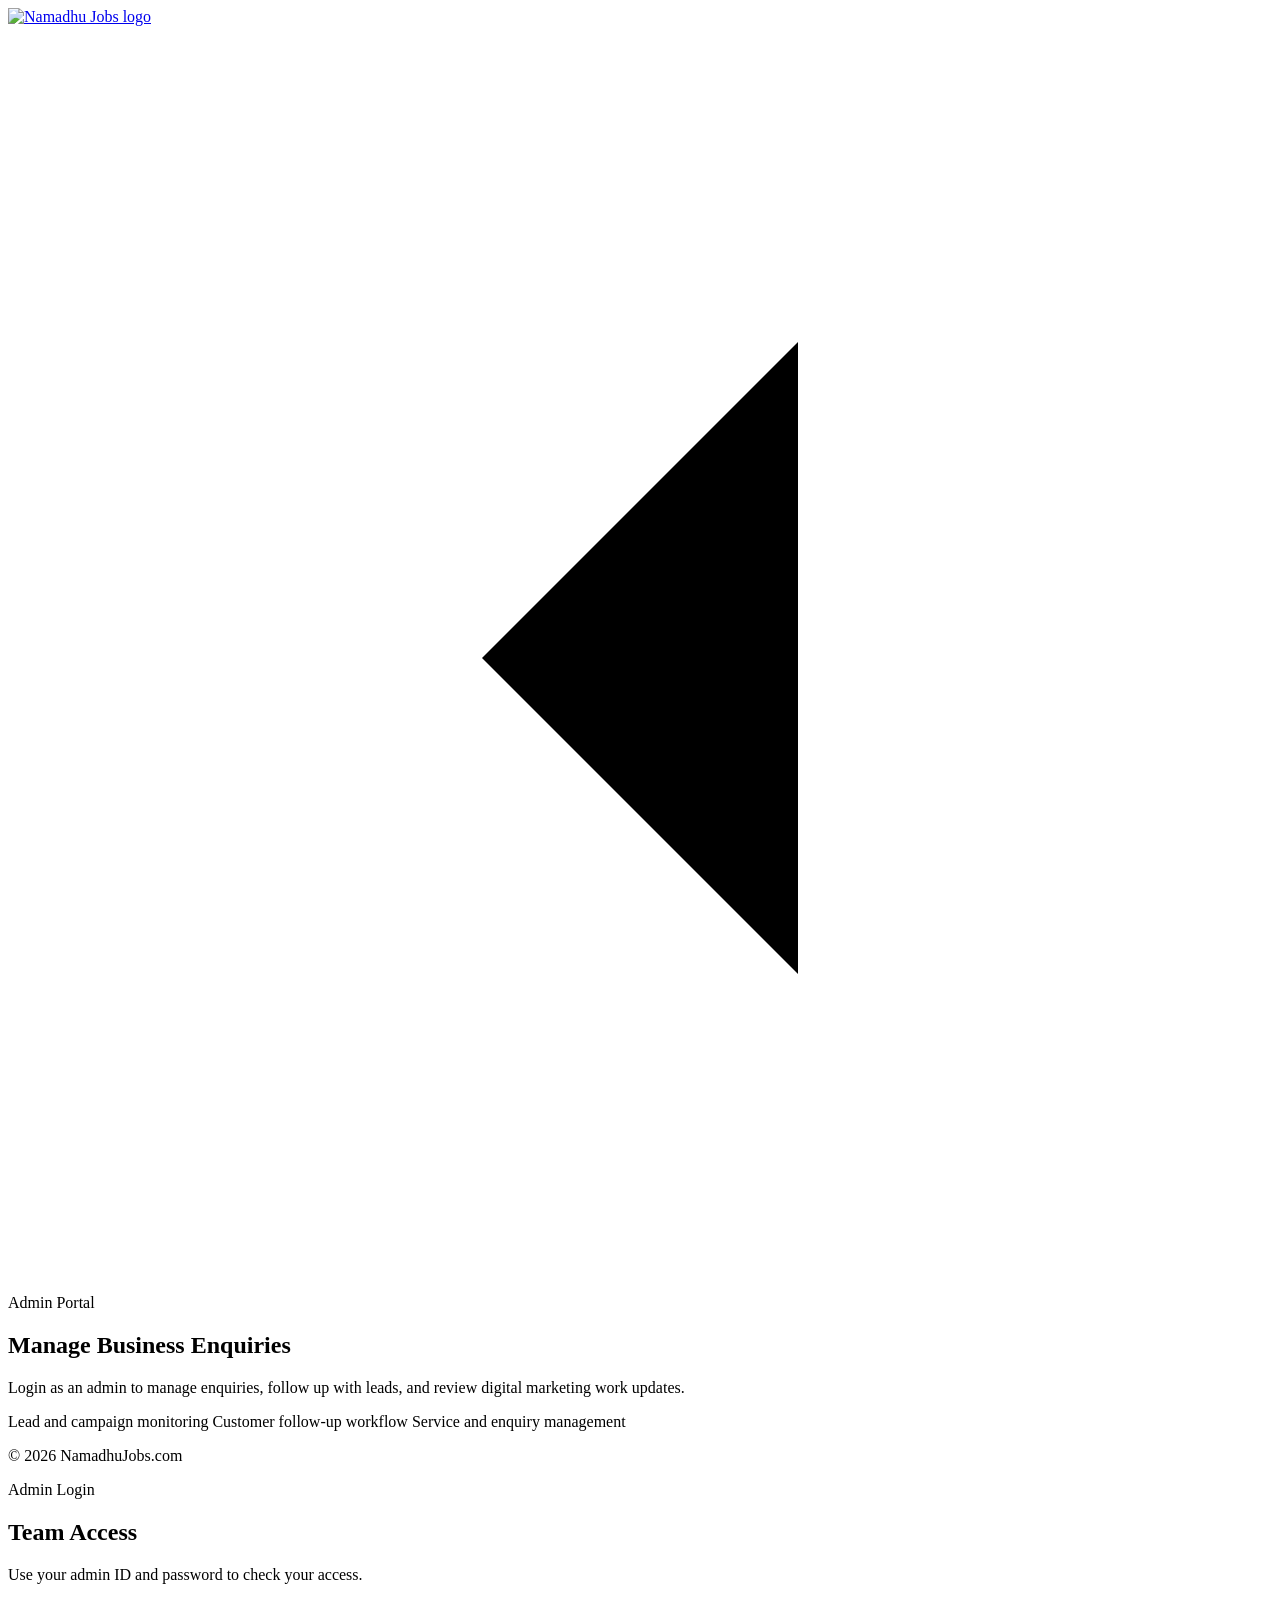
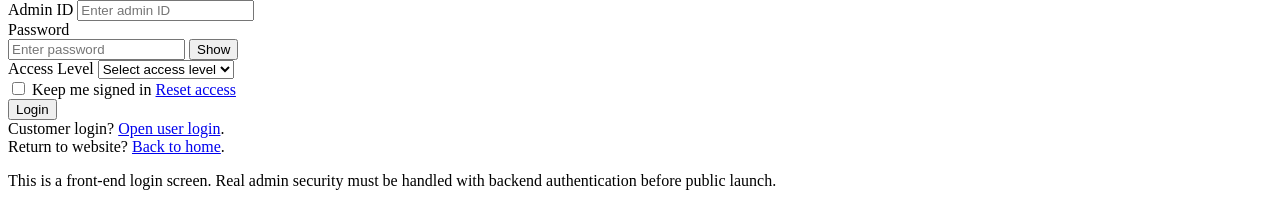
==== admin-login.html @ 4f72aafb "Add files via upload" ====
<!DOCTYPE html>
<html lang="en">
<head>
  <meta charset="UTF-8" />
  <meta name="viewport" content="width=device-width, initial-scale=1.0" />

  <title>Admin Login | Namadhu Jobs</title>
  <meta name="description" content="Admin login page for Namadhu Jobs team members." />
  <meta name="theme-color" content="#0d3b78" />

  <link rel="icon" href="assets/namadhu-jobs-logo-transparent.png" />
  <link rel="canonical" href="https://namadhujobs.com/admin-login.html" />
  <link rel="preconnect" href="https://fonts.googleapis.com" />
  <link rel="preconnect" href="https://fonts.gstatic.com" crossorigin />
  <link href="https://fonts.googleapis.com/css2?family=Plus+Jakarta+Sans:wght@300;400;600;700;800&family=Playfair+Display:wght@400;700&display=swap" rel="stylesheet" />
  <link rel="stylesheet" href="assets/portal-login.css" />
</head>

<body class="admin-theme">
  <main class="portal-shell">
    <section class="portal-side">
      <div class="top-bar">
        <a href="index.html" class="brand-link" aria-label="Namadhu Jobs home">
          <img src="assets/namadhu-jobs-logo-transparent.png" srcset="assets/namadhu-jobs-logo-transparent.png 960w, assets/namadhu-jobs-logo-transparent-4k.png 3840w" sizes="150px" alt="Namadhu Jobs logo" />
        </a>
        <a href="index.html" class="home-button" aria-label="Back to Home" title="Back to Home">
          <svg viewBox="0 0 24 24" aria-hidden="true">
            <path d="M15 18 9 12l6-6" />
          </svg>
        </a>
      </div>

      <div class="side-content">
        <span class="portal-badge">Admin Portal</span>
        <h1>Manage Business Enquiries</h1>
        <p class="side-copy">Login as an admin to manage enquiries, follow up with leads, and review digital marketing work updates.</p>

        <div class="portal-highlights" aria-label="Admin portal features">
          <span>Lead and campaign monitoring</span>
          <span>Customer follow-up workflow</span>
          <span>Service and enquiry management</span>
        </div>
      </div>

      <p class="side-footer">&copy; 2026 NamadhuJobs.com</p>
    </section>

    <section class="portal-main">
      <div class="login-card">
        <div class="card-top">
          <p class="card-kicker">Admin Login</p>
          <h2 class="card-title">Team Access</h2>
          <p class="card-sub">Use your admin ID and password to check your access.</p>
        </div>

        <form class="login-form" data-role="admin">
          <div>
            <label for="adminId">Admin ID</label>
            <input id="adminId" name="adminId" type="text" placeholder="Enter admin ID" autocomplete="username" required />
          </div>

          <div>
            <label for="adminPassword">Password</label>
            <div class="password-wrap">
              <input id="adminPassword" name="password" type="password" placeholder="Enter password" autocomplete="current-password" required />
              <button class="ghost-button" type="button" data-toggle-password="adminPassword">Show</button>
            </div>
          </div>

          <div>
            <label for="accessLevel">Access Level</label>
            <select id="accessLevel" name="accessLevel" required>
              <option value="">Select access level</option>
              <option>Admin</option>
              <option>Marketing Team</option>
              <option>Support Team</option>
            </select>
          </div>

          <div class="form-row">
            <label class="check-line">
              <input type="checkbox" name="remember" />
              Keep me signed in
            </label>
            <a class="text-link" href="https://wa.me/917418130427" target="_blank" rel="noopener noreferrer">Reset access</a>
          </div>

          <button class="submit-button" type="submit">Login</button>
        </form>

        <div class="status-message" aria-live="polite"></div>

        <div class="switch-card">
          Customer login? <a class="text-link" href="user-login.html">Open user login</a>.
          <br />
          Return to website? <a class="text-link" href="index.html">Back to home</a>.
        </div>

        <p class="notice">This is a front-end login screen. Real admin security must be handled with backend authentication before public launch.</p>
      </div>
    </section>
  </main>

  <script>
    document.querySelectorAll('[data-toggle-password]').forEach((button) => {
      button.addEventListener('click', () => {
        const input = document.getElementById(button.dataset.togglePassword);
        const isPassword = input.type === 'password';
        input.type = isPassword ? 'text' : 'password';
        button.textContent = isPassword ? 'Hide' : 'Show';
      });
    });

    const homeButton = document.querySelector('.home-button');
    const getMaxShift = () => {
      const maxShift = window.innerWidth - homeButton.offsetWidth - (window.innerWidth * 0.14);
      return Math.max(0, maxShift);
    };

    const moveHomeButton = (direction) => {
      if (direction === 'right') {
        homeButton.style.setProperty('--back-shift', `${getMaxShift()}px`);
        homeButton.classList.add('is-shifted');
      }

      if (direction === 'left') {
        homeButton.style.setProperty('--back-shift', '0px');
        homeButton.classList.remove('is-shifted');
      }
    };

    let lastScrollY = window.scrollY;

    window.addEventListener('scroll', () => {
      const currentScrollY = window.scrollY;
      const direction = currentScrollY > lastScrollY ? 'right' : 'left';
      moveHomeButton(direction);
      lastScrollY = currentScrollY;
    }, { passive: true });

    window.addEventListener('wheel', (event) => {
      moveHomeButton(event.deltaY > 0 ? 'right' : 'left');
    }, { passive: true });

    let touchStartY = 0;

    window.addEventListener('touchstart', (event) => {
      touchStartY = event.touches[0].clientY;
    }, { passive: true });

    window.addEventListener('touchmove', (event) => {
      const touchCurrentY = event.touches[0].clientY;
      moveHomeButton(touchCurrentY < touchStartY ? 'right' : 'left');
      touchStartY = touchCurrentY;
    }, { passive: true });

    window.addEventListener('resize', () => {
      if (homeButton.classList.contains('is-shifted')) {
        homeButton.style.setProperty('--back-shift', `${getMaxShift()}px`);
      }
    });

    document.querySelector('.login-form').addEventListener('submit', (event) => {
      event.preventDefault();
      const form = event.currentTarget;
      const formData = new FormData(form);
      const status = document.querySelector('.status-message');

      localStorage.setItem('namadhuPortalRole', 'admin');
      localStorage.setItem('namadhuPortalUser', formData.get('adminId'));
      localStorage.setItem('namadhuPortalAccess', formData.get('accessLevel'));

      status.textContent = 'Admin access accepted. Opening admin page...';
      status.classList.add('is-visible');

      setTimeout(() => {
        window.location.href = 'admin-page.html';
      }, 700);
    });
  </script>
</body>
</html>
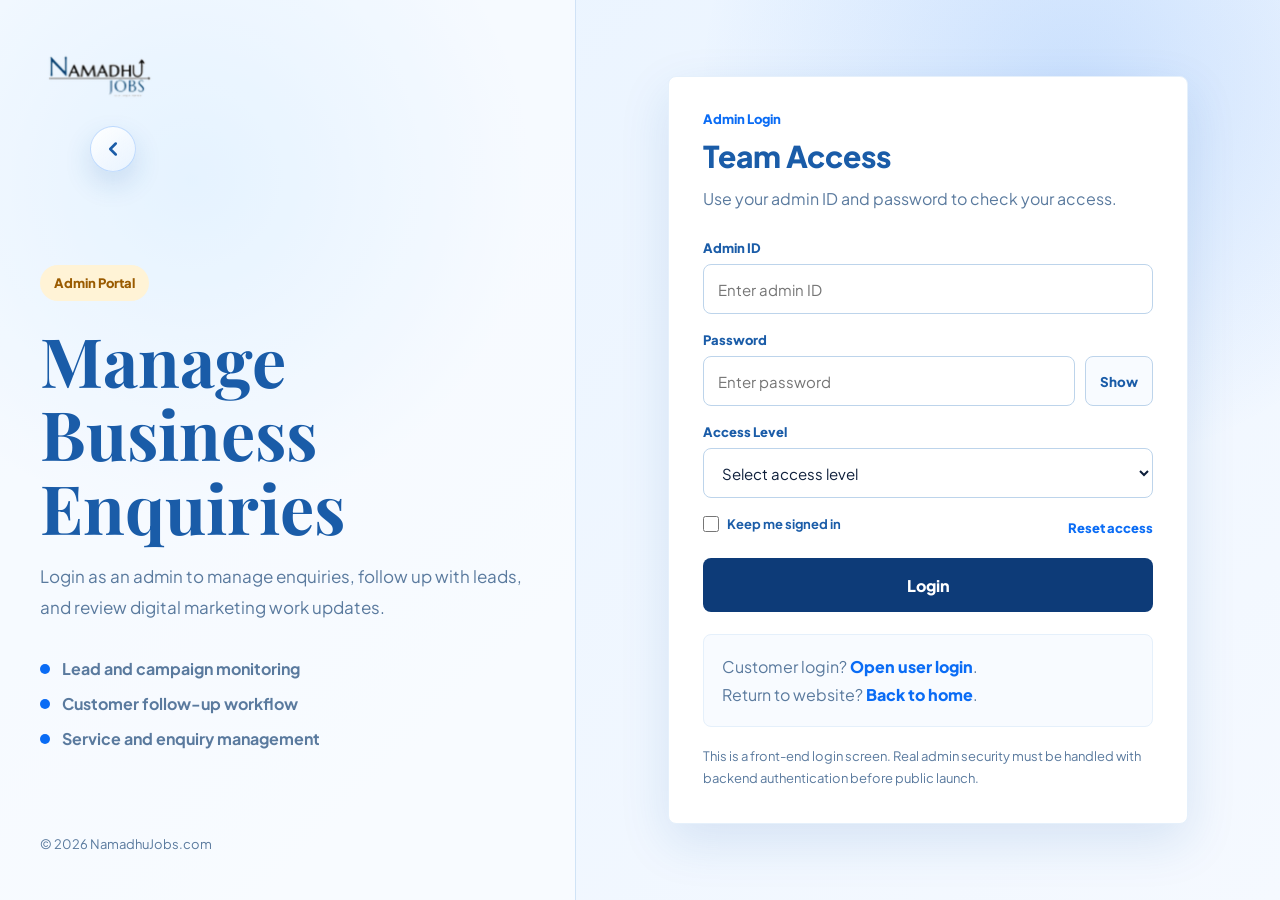
==== commit 2dbc2b72: "Add files via upload" ====
--- a/admin-login.html
+++ b/admin-login.html
@@ -8,12 +8,12 @@
   <meta name="description" content="Admin login page for Namadhu Jobs team members." />
   <meta name="theme-color" content="#0d3b78" />
 
-  <link rel="icon" href="assets/namadhu-jobs-logo-transparent.png" />
+  <link rel="icon" href="namadhu-jobs-logo-transparent.png" />
   <link rel="canonical" href="https://namadhujobs.com/admin-login.html" />
   <link rel="preconnect" href="https://fonts.googleapis.com" />
   <link rel="preconnect" href="https://fonts.gstatic.com" crossorigin />
   <link href="https://fonts.googleapis.com/css2?family=Plus+Jakarta+Sans:wght@300;400;600;700;800&family=Playfair+Display:wght@400;700&display=swap" rel="stylesheet" />
-  <link rel="stylesheet" href="assets/portal-login.css" />
+  <link rel="stylesheet" href="portal-login.css" />
 </head>
 
 <body class="admin-theme">
@@ -21,7 +21,7 @@
     <section class="portal-side">
       <div class="top-bar">
         <a href="index.html" class="brand-link" aria-label="Namadhu Jobs home">
-          <img src="assets/namadhu-jobs-logo-transparent.png" srcset="assets/namadhu-jobs-logo-transparent.png 960w, assets/namadhu-jobs-logo-transparent-4k.png 3840w" sizes="150px" alt="Namadhu Jobs logo" />
+          <img src="namadhu-jobs-logo-transparent.png" srcset="namadhu-jobs-logo-transparent.png 960w, namadhu-jobs-logo-transparent-4k.png 3840w" sizes="150px" alt="Namadhu Jobs logo" />
         </a>
         <a href="index.html" class="home-button" aria-label="Back to Home" title="Back to Home">
           <svg viewBox="0 0 24 24" aria-hidden="true">
--- a/portal-login.css
+++ b/portal-login.css
@@ -0,0 +1,413 @@
+* {
+  margin: 0;
+  padding: 0;
+  box-sizing: border-box;
+}
+
+:root {
+  --bg: #f5f9ff;
+  --white: #ffffff;
+  --blue-dark: #1a5ca8;
+  --accent: #0a6cf5;
+  --accent-soft: #dcecff;
+  --green: #1ea95c;
+  --text: #0d1e3a;
+  --muted: #5a7a9e;
+  --border: #cce0f5;
+  --display: 'Playfair Display', serif;
+  --body: 'Plus Jakarta Sans', sans-serif;
+}
+
+body {
+  font-family: var(--body);
+  min-height: 100vh;
+  background:
+    radial-gradient(circle at 15% 20%, rgba(125,196,255,0.34), transparent 26%),
+    radial-gradient(circle at 84% 10%, rgba(10,108,245,0.16), transparent 28%),
+    linear-gradient(135deg, #e8f3ff, #f5f9ff);
+  color: var(--text);
+}
+
+a {
+  color: inherit;
+}
+
+.portal-shell {
+  min-height: 100vh;
+  display: grid;
+  grid-template-columns: minmax(320px, 0.9fr) minmax(360px, 1.1fr);
+}
+
+.portal-side {
+  padding: 48px 7%;
+  display: flex;
+  flex-direction: column;
+  justify-content: space-between;
+  gap: 42px;
+  background: rgba(255,255,255,0.56);
+  border-right: 1px solid rgba(204,224,245,0.9);
+}
+
+.brand-link {
+  display: inline-flex;
+  align-items: center;
+  width: fit-content;
+}
+
+.brand-link img {
+  height: 58px;
+  width: auto;
+  display: block;
+}
+
+.top-bar {
+  display: flex;
+  align-items: flex-start;
+  justify-content: flex-start;
+  flex-direction: column;
+  gap: 18px;
+}
+
+.home-button {
+  --back-shift: 0px;
+  position: fixed;
+  top: 126px;
+  left: 7%;
+  z-index: 1000;
+  width: 46px;
+  height: 46px;
+  display: inline-flex;
+  align-items: center;
+  justify-content: center;
+  padding: 0;
+  border-radius: 50%;
+  border: 1px solid rgba(10,108,245,0.22);
+  background:
+    linear-gradient(145deg, rgba(255,255,255,0.95), rgba(232,243,255,0.86));
+  color: var(--blue-dark);
+  text-decoration: none;
+  box-shadow: 0 12px 28px rgba(26,92,168,0.16);
+  will-change: transform;
+  transform: translateX(var(--back-shift));
+  transition: transform 0.8s cubic-bezier(0.22, 1, 0.36, 1), box-shadow 0.25s, border-color 0.25s;
+}
+
+.home-button svg {
+  width: 22px;
+  height: 22px;
+  stroke: currentColor;
+  stroke-width: 2.8;
+  stroke-linecap: round;
+  stroke-linejoin: round;
+  fill: none;
+}
+
+.home-button:hover,
+.home-button:focus {
+  color: var(--accent);
+  border-color: rgba(10,108,245,0.42);
+  box-shadow: 0 16px 34px rgba(10,108,245,0.2);
+  transform: translateX(calc(var(--back-shift) + 4px));
+}
+
+.home-button.is-shifted {
+  box-shadow: 0 18px 38px rgba(10,108,245,0.22);
+}
+
+.home-button.is-shifted:hover,
+.home-button.is-shifted:focus {
+  transform: translateX(calc(var(--back-shift) + 4px));
+}
+
+.side-content {
+  max-width: 520px;
+  margin-top: 72px;
+}
+
+.portal-badge {
+  display: inline-flex;
+  align-items: center;
+  min-height: 36px;
+  padding: 8px 14px;
+  border-radius: 999px;
+  background: var(--accent-soft);
+  color: var(--accent);
+  font-size: 13px;
+  font-weight: 800;
+  margin-bottom: 22px;
+}
+
+.admin-theme .portal-badge {
+  background: #fff3d6;
+  color: #9a5b00;
+}
+
+h1 {
+  font-family: var(--display);
+  color: var(--blue-dark);
+  font-size: clamp(42px, 6vw, 68px);
+  line-height: 1.08;
+  letter-spacing: 0;
+  margin-bottom: 18px;
+}
+
+.side-copy {
+  color: var(--muted);
+  font-size: 17px;
+  line-height: 1.8;
+}
+
+.portal-highlights {
+  display: grid;
+  gap: 14px;
+  margin-top: 36px;
+}
+
+.portal-highlights span {
+  display: flex;
+  align-items: center;
+  gap: 12px;
+  color: var(--muted);
+  font-weight: 700;
+}
+
+.portal-highlights span::before {
+  content: "";
+  width: 10px;
+  height: 10px;
+  border-radius: 50%;
+  background: var(--accent);
+  flex: 0 0 auto;
+}
+
+.side-footer {
+  color: var(--muted);
+  font-size: 13px;
+}
+
+.portal-main {
+  padding: 48px 7%;
+  display: flex;
+  align-items: center;
+  justify-content: center;
+}
+
+.login-card {
+  width: min(100%, 520px);
+  background: var(--white);
+  border: 1px solid #e5f0fb;
+  border-radius: 8px;
+  box-shadow: 0 18px 50px rgba(26,92,168,0.13);
+  padding: 34px;
+}
+
+.card-top {
+  margin-bottom: 28px;
+}
+
+.card-kicker {
+  color: var(--accent);
+  font-weight: 800;
+  font-size: 13px;
+  margin-bottom: 10px;
+}
+
+.card-title {
+  font-size: 30px;
+  color: var(--blue-dark);
+  font-weight: 800;
+  margin-bottom: 10px;
+}
+
+.card-sub {
+  color: var(--muted);
+  line-height: 1.7;
+}
+
+.login-form {
+  display: grid;
+  gap: 18px;
+}
+
+label {
+  display: block;
+  font-size: 13px;
+  font-weight: 800;
+  color: var(--blue-dark);
+  margin-bottom: 8px;
+}
+
+input,
+select {
+  width: 100%;
+  min-height: 50px;
+  border: 1px solid #bdd4eb;
+  border-radius: 8px;
+  padding: 13px 14px;
+  color: var(--text);
+  background: var(--white);
+  font-family: var(--body);
+  font-size: 15px;
+}
+
+input:focus,
+select:focus {
+  outline: 3px solid rgba(10,108,245,0.16);
+  border-color: var(--accent);
+}
+
+.password-wrap {
+  display: grid;
+  grid-template-columns: 1fr auto;
+  gap: 10px;
+}
+
+.ghost-button {
+  min-height: 50px;
+  padding: 0 14px;
+  border: 1px solid #bdd4eb;
+  border-radius: 8px;
+  background: #f8fbff;
+  color: var(--blue-dark);
+  font-family: var(--body);
+  font-weight: 800;
+  cursor: pointer;
+}
+
+.form-row {
+  display: flex;
+  justify-content: space-between;
+  align-items: center;
+  gap: 14px;
+  flex-wrap: wrap;
+  color: var(--muted);
+  font-size: 13px;
+}
+
+.check-line {
+  display: inline-flex;
+  align-items: center;
+  gap: 8px;
+  font-weight: 700;
+}
+
+.check-line input {
+  width: 16px;
+  height: 16px;
+  min-height: 16px;
+}
+
+.text-link {
+  color: var(--accent);
+  text-decoration: none;
+  font-weight: 800;
+}
+
+.submit-button {
+  min-height: 54px;
+  border: 0;
+  border-radius: 8px;
+  background: var(--accent);
+  color: var(--white);
+  font-family: var(--body);
+  font-size: 16px;
+  font-weight: 800;
+  cursor: pointer;
+}
+
+.admin-theme .submit-button {
+  background: #0d3b78;
+}
+
+.switch-card {
+  margin-top: 22px;
+  padding: 18px;
+  border-radius: 8px;
+  border: 1px solid #e5f0fb;
+  background: #f8fbff;
+  color: var(--muted);
+  line-height: 1.7;
+}
+
+.notice {
+  margin-top: 18px;
+  color: var(--muted);
+  font-size: 13px;
+  line-height: 1.7;
+}
+
+.status-message {
+  display: none;
+  margin-top: 16px;
+  padding: 12px 14px;
+  border-radius: 8px;
+  background: #e8f8ef;
+  color: var(--green);
+  font-size: 14px;
+  font-weight: 800;
+}
+
+.status-message.is-visible {
+  display: block;
+}
+
+@media (max-width: 900px) {
+  .portal-shell {
+    grid-template-columns: 1fr;
+  }
+
+  .portal-side {
+    border-right: 0;
+    border-bottom: 1px solid rgba(204,224,245,0.9);
+  }
+
+  .side-content {
+    max-width: 720px;
+    margin-top: 64px;
+  }
+}
+
+@media (max-width: 520px) {
+  .portal-side,
+  .portal-main {
+    padding: 28px 5%;
+  }
+
+  .brand-link img {
+    height: 46px;
+  }
+
+  .top-bar {
+    align-items: flex-start;
+    flex-direction: column;
+  }
+
+  .home-button {
+    top: 104px;
+    left: 5%;
+    width: 42px;
+    height: 42px;
+  }
+
+  .home-button.is-shifted {
+    box-shadow: 0 18px 38px rgba(10,108,245,0.22);
+  }
+
+  .home-button.is-shifted:hover,
+  .home-button.is-shifted:focus {
+    transform: translateX(calc(var(--back-shift) + 4px));
+  }
+
+  .home-button svg {
+    width: 20px;
+    height: 20px;
+  }
+
+  .login-card {
+    padding: 24px;
+  }
+
+  .password-wrap {
+    grid-template-columns: 1fr;
+  }
+}
